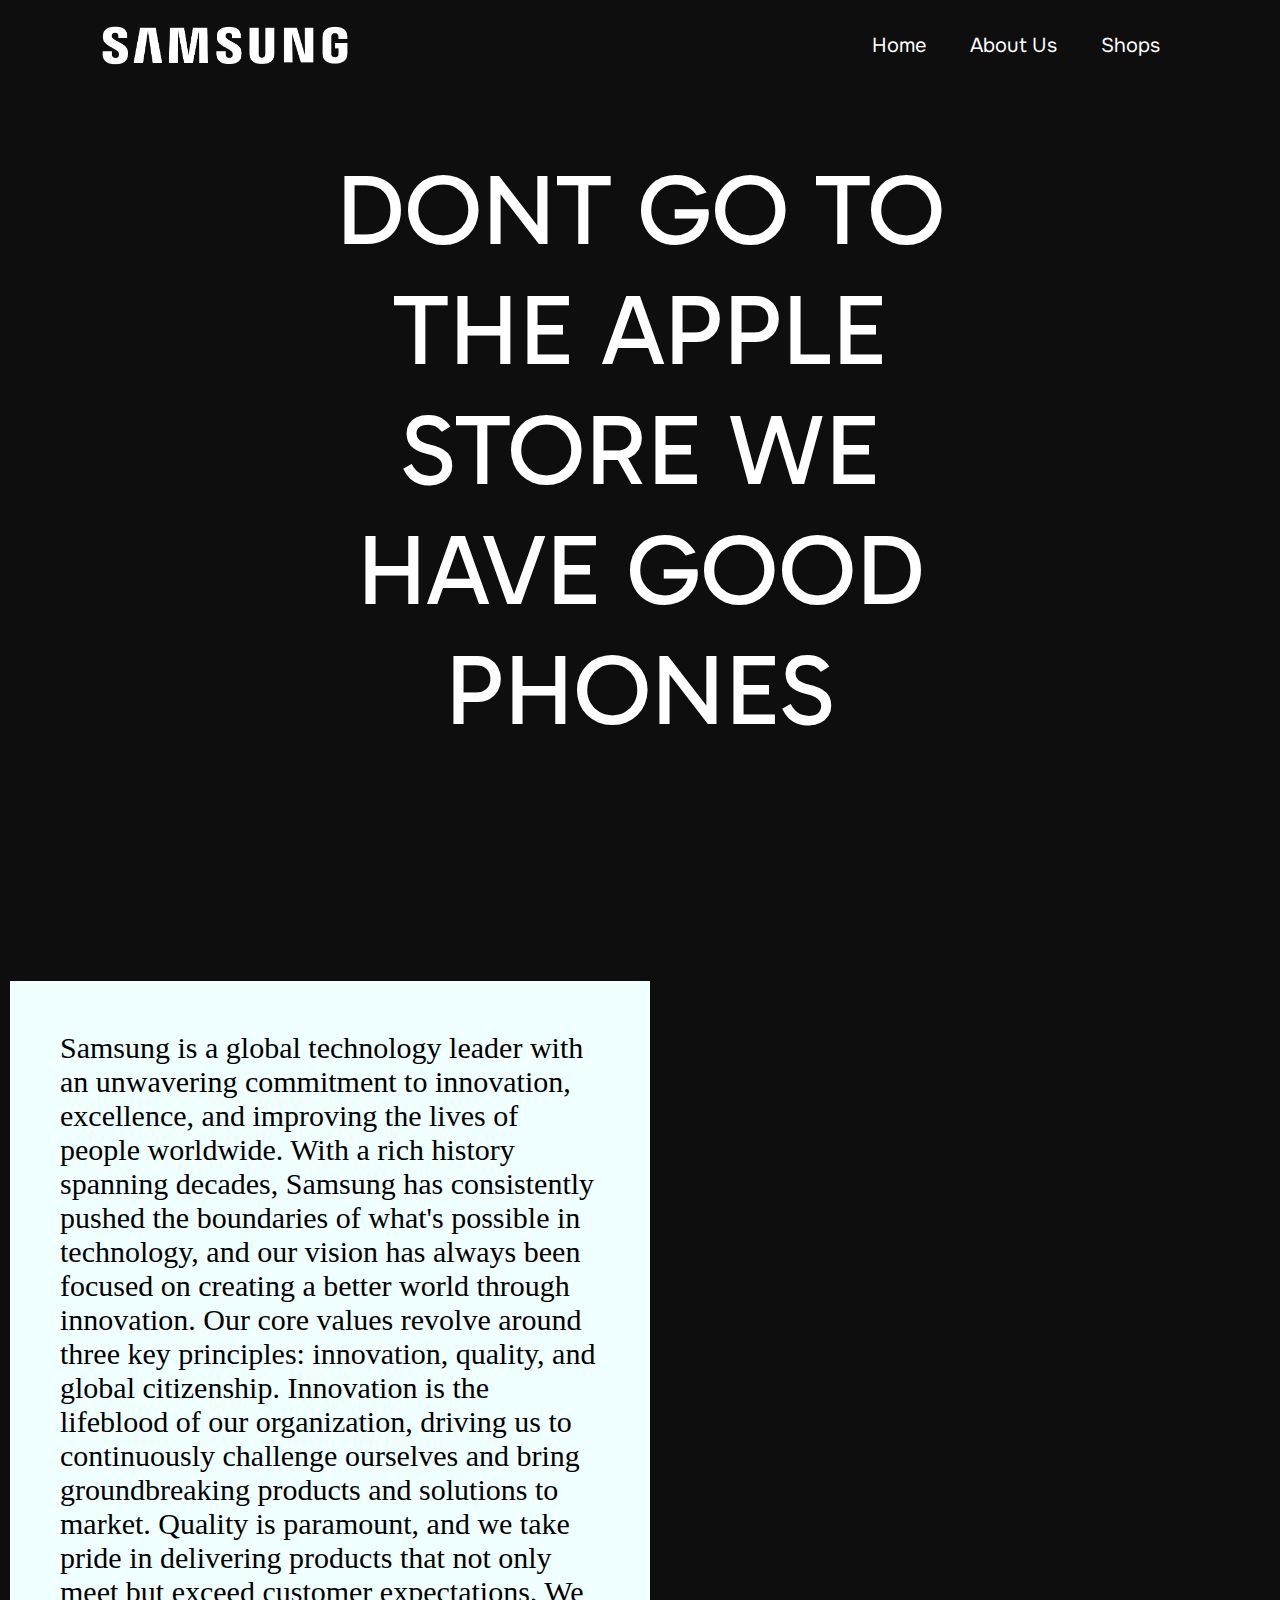
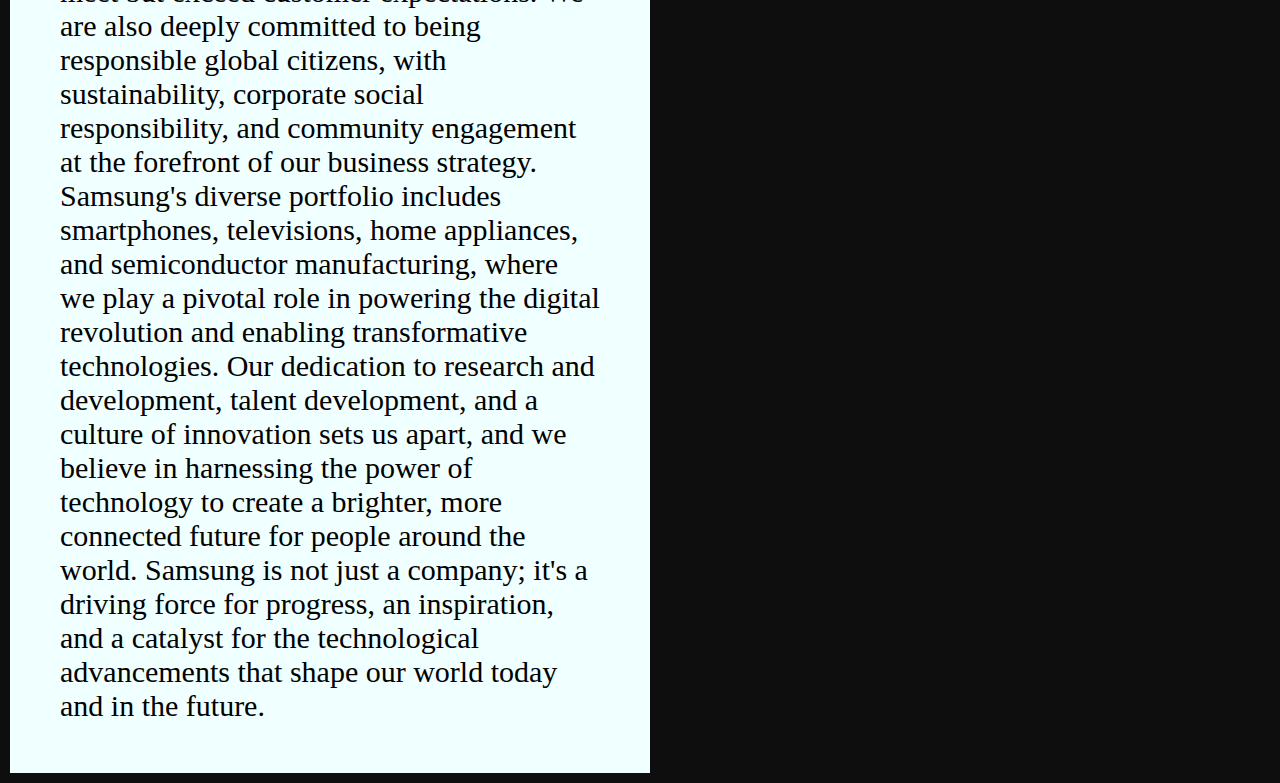
==== index.html @ 6352063f "Update and rename test.html to index.html" ====
<!DOCTYPE html>
<html lang="en">
<head>
    <meta charset="UTF-8">
    <meta name="viewport" content="width=device-width, initial-scale=1.0">
    <title>Samking Philippines</title>
    <link rel="stylesheet" href="king.css">
    <link rel="shortcut icon" href="favicon.png" type="image/x-icon">
</head>
<body>
<div class="navbar">
    <header class="header">
        <img src="samsung-logo-white.png" alt="">
        <nav class="navbarnav">
            <a href="">Home</a>
            <a href="">About Us</a>
            <a href="">Shops</a>
        </nav>
    </header>
</div>
<section class="banner">
    <div class="big_words">
        <p> DONT GO TO THE APPLE STORE WE HAVE GOOD PHONES </p>
    </div>
</section>
<section class="about_us">
    <div class="info">
        <p>Samsung is a global technology leader with an unwavering commitment to innovation, excellence, and improving the lives of people worldwide. With a rich history spanning decades, Samsung has consistently pushed the boundaries of what's possible in technology, and our vision has always been focused on creating a better world through innovation. Our core values revolve around three key principles: innovation, quality, and global citizenship. Innovation is the lifeblood of our organization, driving us to continuously challenge ourselves and bring groundbreaking products and solutions to market. Quality is paramount, and we take pride in delivering products that not only meet but exceed customer expectations. We are also deeply committed to being responsible global citizens, with sustainability, corporate social responsibility, and community engagement at the forefront of our business strategy. Samsung's diverse portfolio includes smartphones, televisions, home appliances, and semiconductor manufacturing, where we play a pivotal role in powering the digital revolution and enabling transformative technologies. Our dedication to research and development, talent development, and a culture of innovation sets us apart, and we believe in harnessing the power of technology to create a brighter, more connected future for people around the world. Samsung is not just a company; it's a driving force for progress, an inspiration, and a catalyst for the technological advancements that shape our world today and in the future. </p>
    </div>
</section>
</body>
</html>
---- king.css ----
@import url('https://fonts.googleapis.com/css2?family=Onest:wght900&display=swap');
@import url('https://fonts.googleapis.com/css2?family=Gabarito:wght@600&family=Onest:wght@600;900&display=swap');

*{
    margin: 0;
    padding: 0;
    box-sizing: border-box;
}

body{
    background-color: rgba(0, 0, 0, 0.944);
}

/* navbar */
.header{ 
    width: 100%;
    padding: 20px 100px;
    display: flex;
    justify-content: space-between;
    align-items: center;
    z-index: 100;
}

.header nav a{
    padding: 10px 20px;
    text-decoration: none;
    color: white;
    font-size: 20px;
    font-family: 'Onest';
}
.header img{
    width: 250px;
}

/* ------------- */
/* banner */
.banner{
    padding: 30px;
    width: 100%;
    height: 880px;
    background-image: url(yesfinally.png);
    background-size: cover;
}
.big_words{
    text-align: center;
    position: absolute;
    top: 50%;
    left: 50%;
    transform: translate(-50%, -50%);
    display: flex;
    text-decoration: none;
    color: rgb(255, 255, 255);
    font-size: 100px;
    font-family: 'Gabarito';
}

.info{
    background-color: azure;
    padding: 50px;
    margin: 10px;
    width: 50%;
    font-size: 30px;
    color: rgb(0, 0, 0);
}
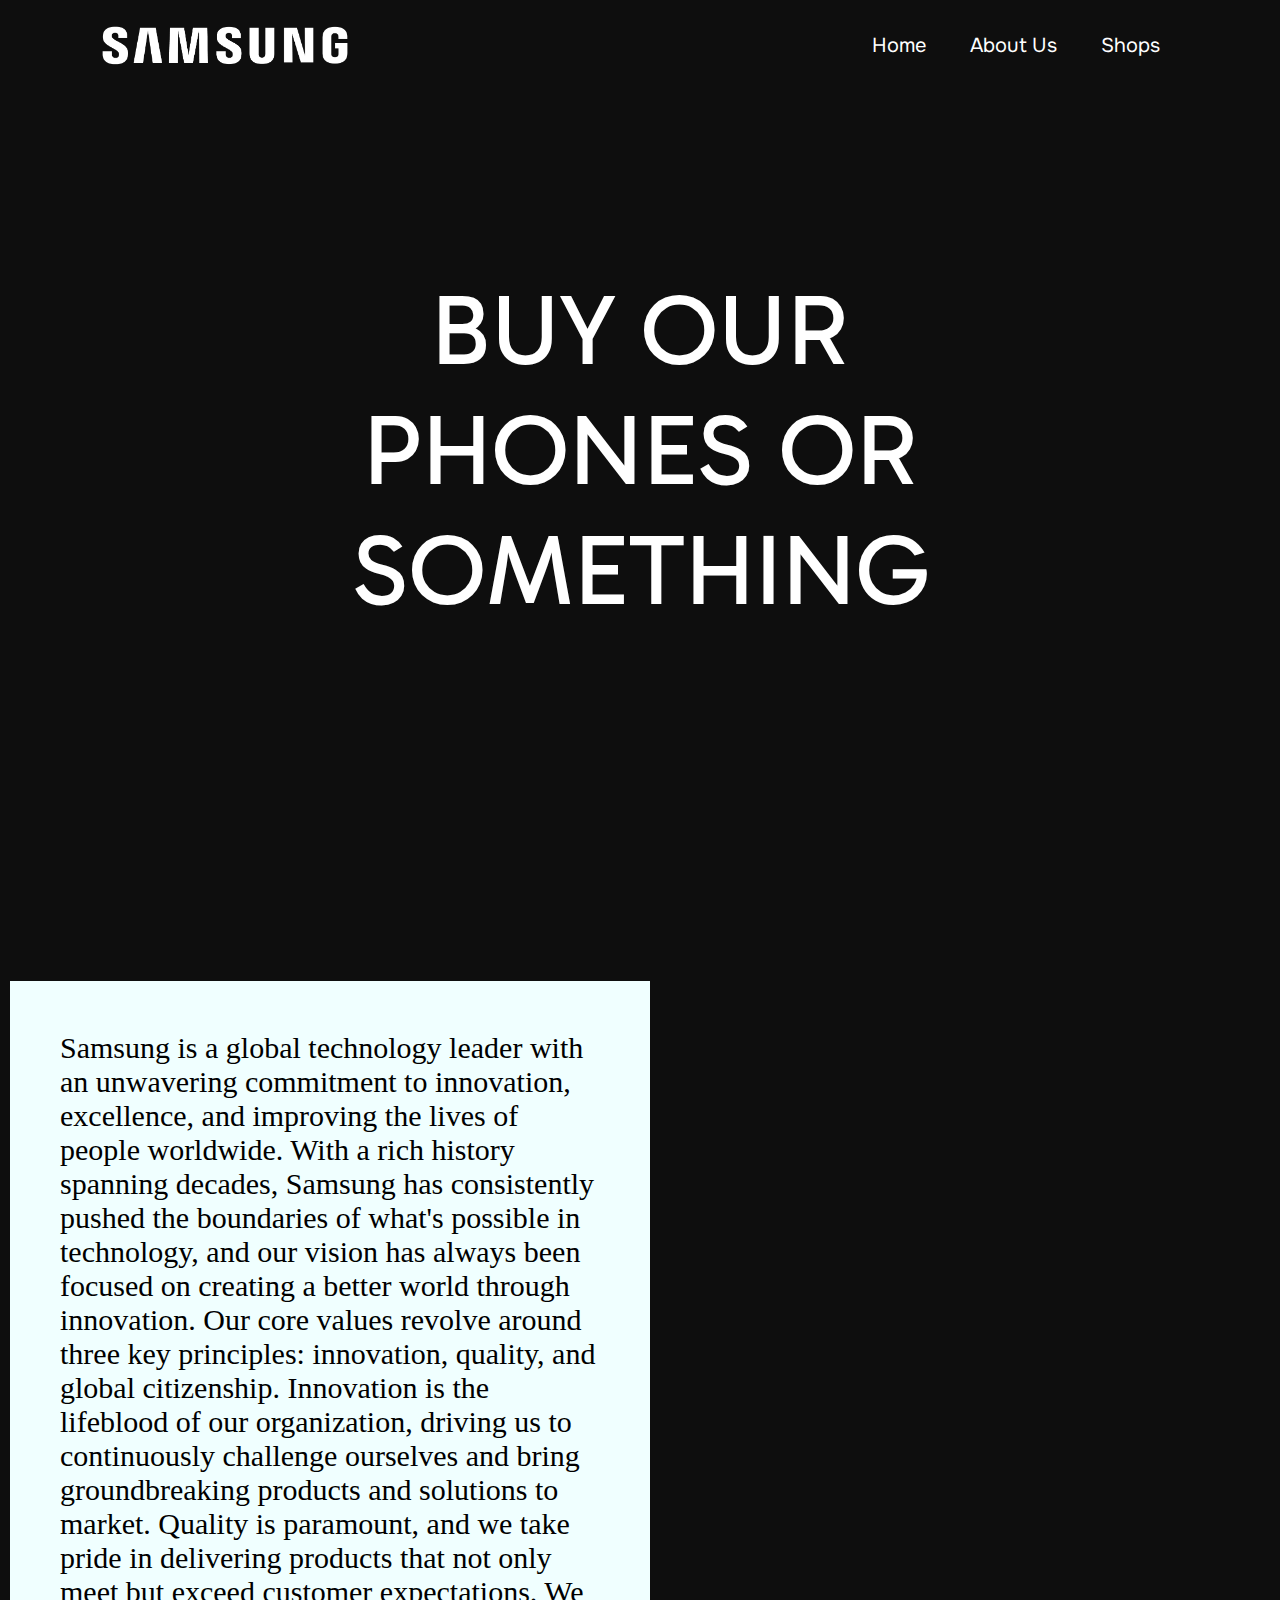
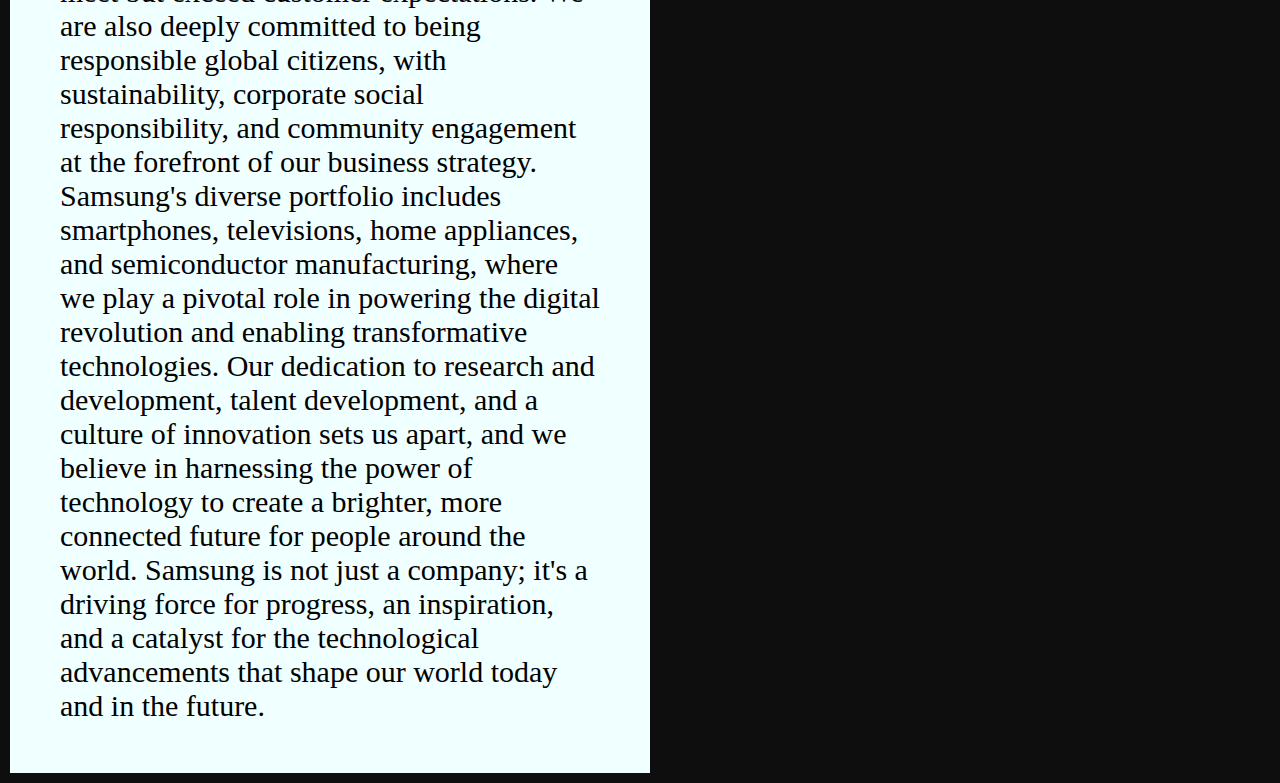
==== commit 9b7696af: "Update index.html" ====
--- a/index.html
+++ b/index.html
@@ -20,7 +20,7 @@
 </div>
 <section class="banner">
     <div class="big_words">
-        <p> DONT GO TO THE APPLE STORE WE HAVE GOOD PHONES </p>
+        <p> BUY OUR PHONES OR SOMETHING </p>
     </div>
 </section>
 <section class="about_us">
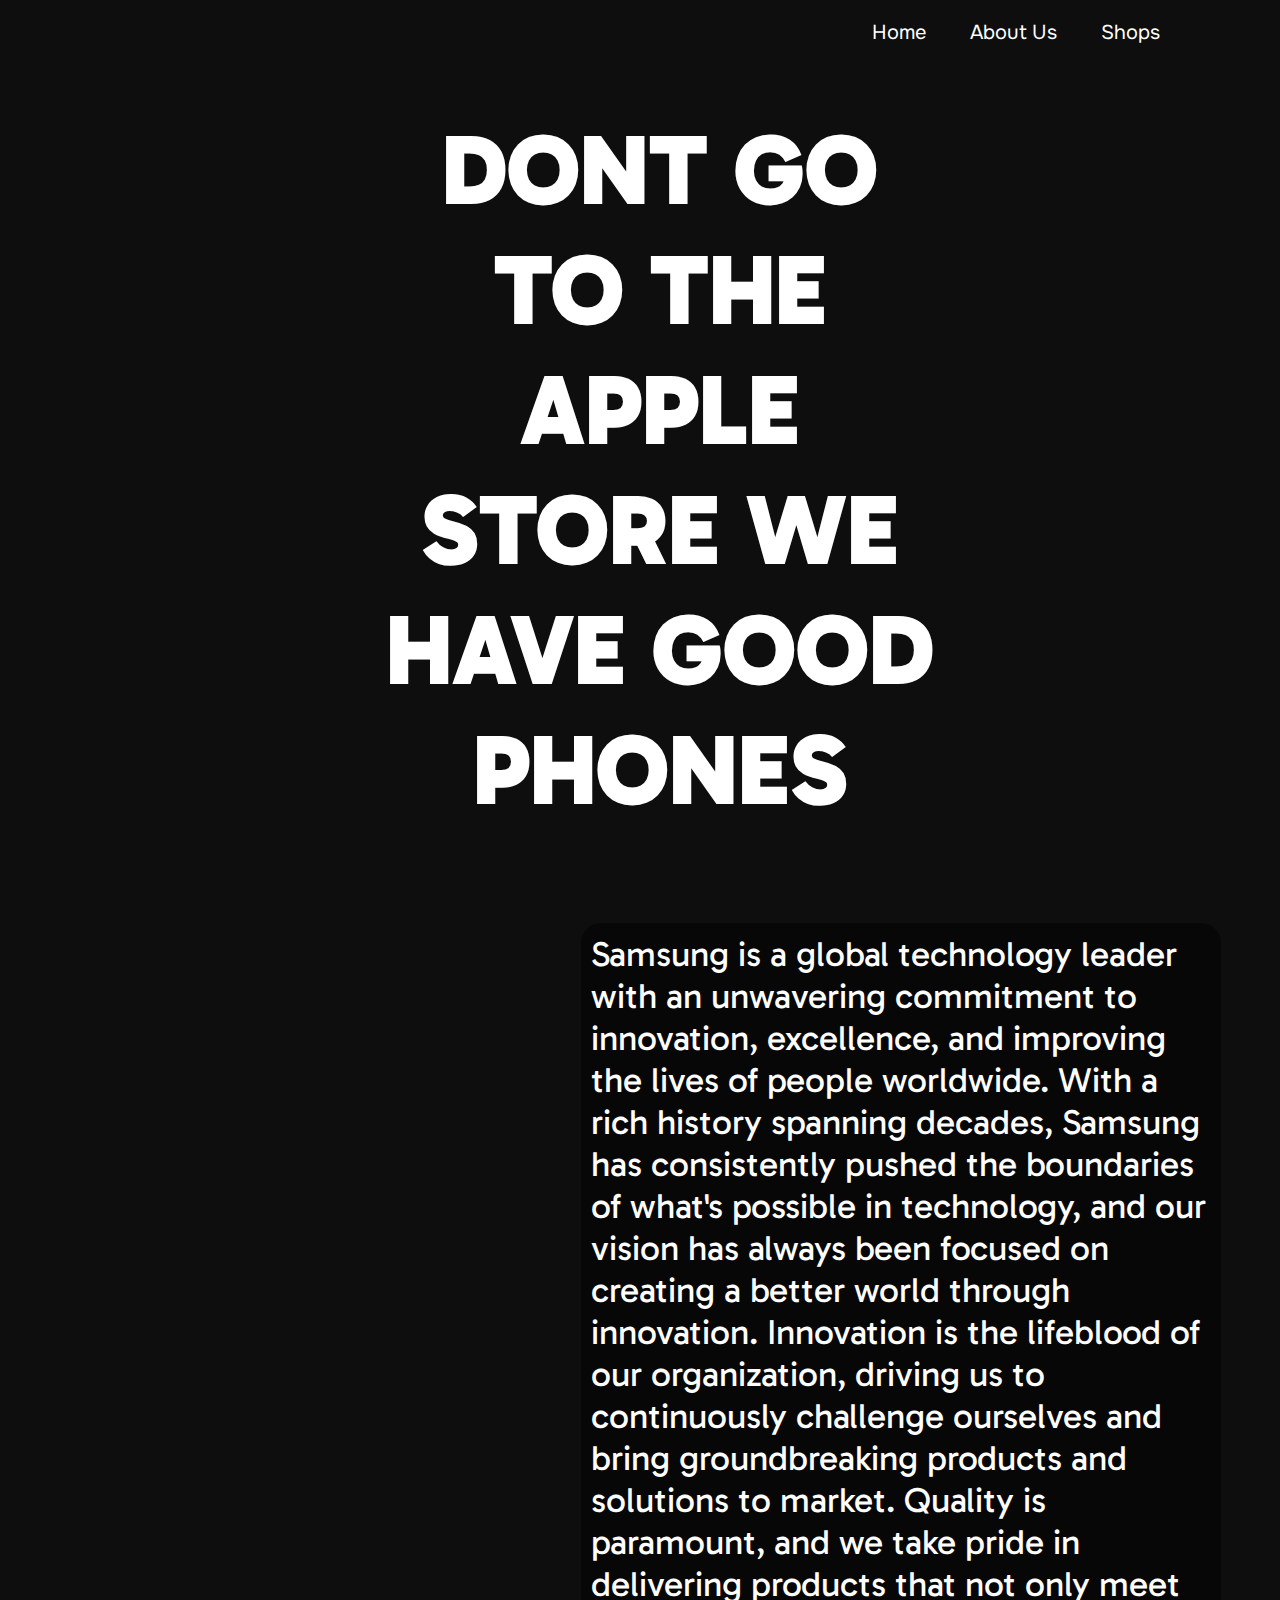
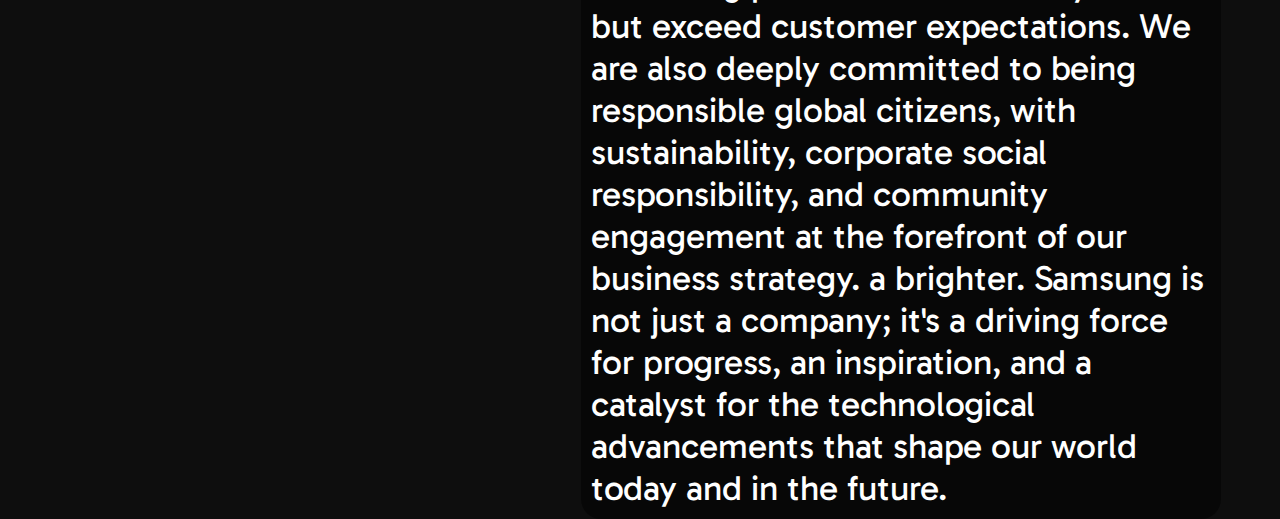
==== commit fb4148d0: "Add files via upload" ====
--- a/index.html
+++ b/index.html
@@ -5,12 +5,12 @@
     <meta name="viewport" content="width=device-width, initial-scale=1.0">
     <title>Samking Philippines</title>
     <link rel="stylesheet" href="king.css">
-    <link rel="shortcut icon" href="favicon.png" type="image/x-icon">
+    <link rel="shortcut icon" href="images/favicon.png" type="image/x-icon">
 </head>
 <body>
 <div class="navbar">
     <header class="header">
-        <img src="samsung-logo-white.png" alt="">
+        <img src="images/samsung-logo-white.png" alt="">
         <nav class="navbarnav">
             <a href="">Home</a>
             <a href="">About Us</a>
@@ -19,14 +19,27 @@
     </header>
 </div>
 <section class="banner">
-    <div class="big_words">
-        <p> BUY OUR PHONES OR SOMETHING </p>
+</section>
+<div class="big_words">
+    <p> DONT GO TO THE APPLE STORE WE HAVE GOOD PHONES </p>
+</div>
+<section class="about_us">
+    <div class="aboutimage">
+        <img src="images/SAM.png" alt="">
     </div>
-</section>
-<section class="about_us">
     <div class="info">
-        <p>Samsung is a global technology leader with an unwavering commitment to innovation, excellence, and improving the lives of people worldwide. With a rich history spanning decades, Samsung has consistently pushed the boundaries of what's possible in technology, and our vision has always been focused on creating a better world through innovation. Our core values revolve around three key principles: innovation, quality, and global citizenship. Innovation is the lifeblood of our organization, driving us to continuously challenge ourselves and bring groundbreaking products and solutions to market. Quality is paramount, and we take pride in delivering products that not only meet but exceed customer expectations. We are also deeply committed to being responsible global citizens, with sustainability, corporate social responsibility, and community engagement at the forefront of our business strategy. Samsung's diverse portfolio includes smartphones, televisions, home appliances, and semiconductor manufacturing, where we play a pivotal role in powering the digital revolution and enabling transformative technologies. Our dedication to research and development, talent development, and a culture of innovation sets us apart, and we believe in harnessing the power of technology to create a brighter, more connected future for people around the world. Samsung is not just a company; it's a driving force for progress, an inspiration, and a catalyst for the technological advancements that shape our world today and in the future. </p>
+        <p>Samsung is a global technology leader with an 
+            unwavering commitment to innovation, excellence, 
+            and improving the lives of people worldwide. 
+            With a rich history spanning decades, 
+            Samsung has consistently pushed the boundaries of what's possible in technology, 
+            and our vision has always been focused on creating a better world through innovation. 
+            Innovation is the lifeblood of our organization, driving us to continuously challenge ourselves and bring groundbreaking products and solutions to market. Quality is paramount, 
+            and we take pride in delivering products that not only meet but exceed customer expectations. 
+            We are also deeply committed to being responsible global citizens, with sustainability, corporate social responsibility, 
+            and community engagement at the forefront of our business strategy. a brighter. Samsung is not just a company; it's a driving force for progress, an inspiration, and a catalyst for the technological advancements that shape our world today and in the future. 
+        </p>
     </div>
 </section>
 </body>
-</html>
+</html>--- a/king.css
+++ b/king.css
@@ -1,4 +1,4 @@
-@import url('https://fonts.googleapis.com/css2?family=Onest:wght900&display=swap');
+@import url('https://fonts.googleapis.com/css2?family=Gabarito:wght@400;600&display=swap');
 @import url('https://fonts.googleapis.com/css2?family=Gabarito:wght@600&family=Onest:wght@600;900&display=swap');
 
 *{
@@ -35,13 +35,22 @@
 /* ------------- */
 /* banner */
 .banner{
-    padding: 30px;
+    padding: 40px;
     width: 100%;
     height: 880px;
-    background-image: url(yesfinally.png);
+    background-image: url(images/yesfinally.png);
     background-size: cover;
+    opacity: 0.5;
+    transition: 0.5s;
 }
+
+.banner:hover{
+    opacity: 1;
+}
+
 .big_words{
+    padding: 10px;
+    margin: 20px;
     text-align: center;
     position: absolute;
     top: 50%;
@@ -52,13 +61,57 @@
     color: rgb(255, 255, 255);
     font-size: 100px;
     font-family: 'Gabarito';
+    font-weight: 900;
+}
+/*ABOUT US*/
+.info{
+    background-color: rgba(0, 0, 0, 0.464);
+    border-color: rgba(0, 0, 0, 0.464);
+    justify-content: right;
+    float: right;
+    align-items: center;
+    position: absolute;
+    border: 1px;
+    border-radius: 20px;
+    left: 45%;
+    top: 102%;
+    padding: 10px;
+    margin: 5px;
+    width: 50%;
+    font-size: 35px;
+    color: rgb(255, 255, 255);
+    display: flex;
+    font-family: 'Gabarito';
+    font-weight: 100;
 }
 
-.info{
-    background-color: azure;
-    padding: 50px;
-    margin: 10px;
-    width: 50%;
-    font-size: 30px;
-    color: rgb(0, 0, 0);
-}+.aboutimage{
+    margin:10px;
+    padding: 5px;
+    justify-content: left;
+    width: 800px;
+    height: 800px;
+    display: flex;
+}
+/*------------*/
+/*SCROLL BAR*/
+/* width */
+::-webkit-scrollbar {
+    width: 3px;
+    height: 2px;
+  }
+  
+  /* Track */
+  ::-webkit-scrollbar-track {
+    background: transparent;
+  }
+  
+  /* Handle */
+  ::-webkit-scrollbar-thumb {
+    background: #888;
+  }
+  
+  /* Handle on hover */
+  ::-webkit-scrollbar-thumb:hover {
+    background: transparent;
+  }